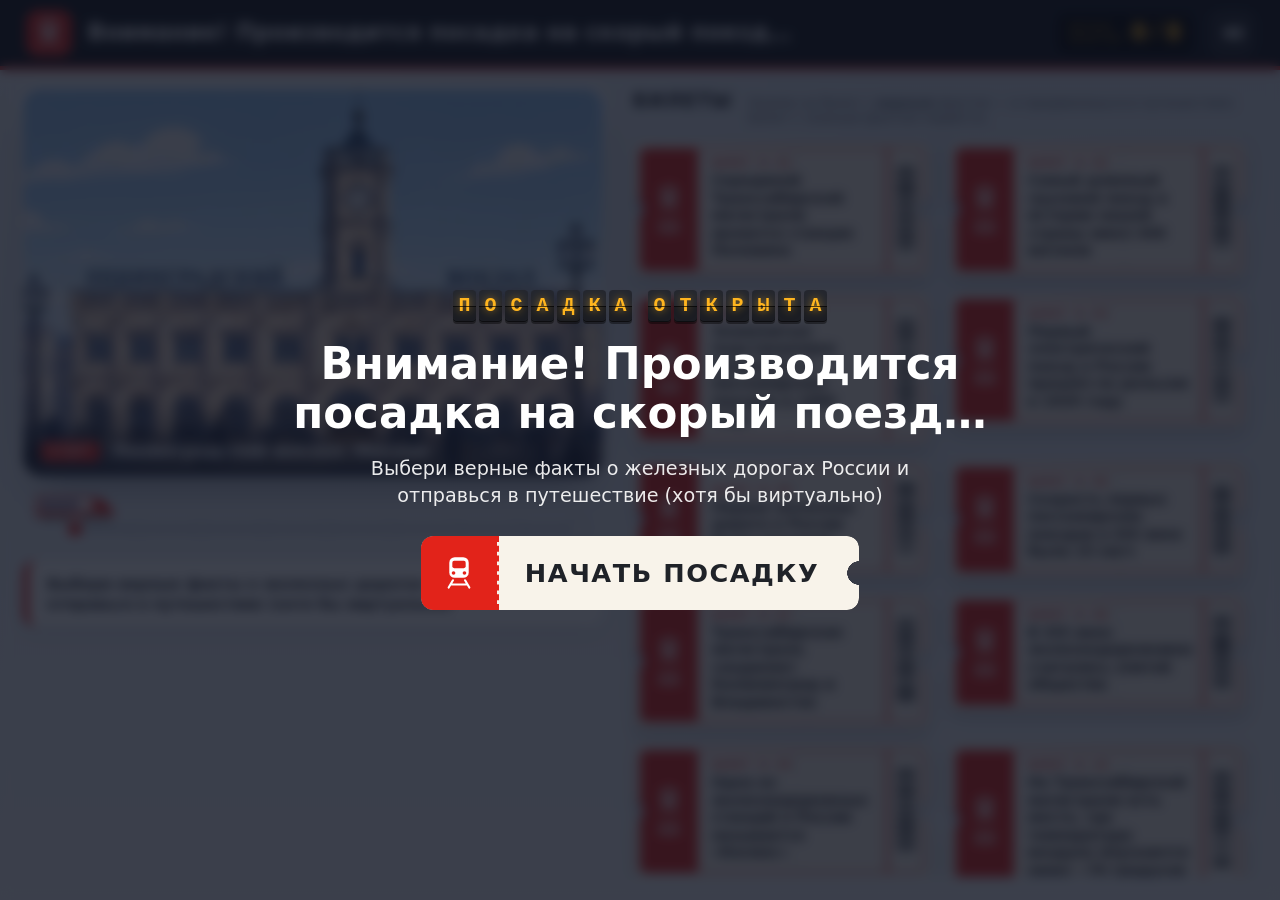
==== src/index.html @ a69aaaea "Интерактив «Внимание! Производится посадка на скорый поезд…» Co-Authored-By: Claude Opus 5.5 <norepl" ====
<!DOCTYPE html>
<html lang="ru">
<head>
<meta charset="utf-8">
<meta name="viewport" content="width=device-width, initial-scale=1, viewport-fit=cover">
<title>Посадка на скорый поезд</title>
<link rel="icon" href="data:image/svg+xml,%3Csvg xmlns='http://www.w3.org/2000/svg' viewBox='0 0 32 32'%3E%3Crect width='32' height='32' rx='7' fill='%23e2231a'/%3E%3Crect x='9' y='6' width='14' height='16' rx='4' fill='%23fff'/%3E%3Crect x='11' y='9' width='10' height='5' rx='1.5' fill='%23e2231a'/%3E%3Cpath d='M10 27l3-4h6l3 4' stroke='%23fff' stroke-width='2' fill='none'/%3E%3C/svg%3E">
<!--
  «Внимание! Производится посадка на скорый поезд…» — интерактив для «Разговоров о важном», СПО 2–4 курсы.
  Исходники: эта папка (src). Тексты фактов — в facts.js.
  Собрать один офлайн-файл: python build.py  →  ../index.html
-->
<link rel="stylesheet" href="style.css">
</head>
<body>

<!-- Иконки -->
<svg width="0" height="0" style="position:absolute" aria-hidden="true">
  <symbol id="i-train" viewBox="0 0 48 56">
    <rect x="8" y="2" width="32" height="34" rx="9" fill="currentColor"/>
    <rect x="13" y="8" width="22" height="12" rx="3" fill="var(--ico-cut, #e2231a)"/>
    <circle cx="15" cy="28" r="3" fill="var(--ico-cut, #e2231a)"/>
    <circle cx="33" cy="28" r="3" fill="var(--ico-cut, #e2231a)"/>
    <path d="M14 40 7 52M34 40l7 12M12 47h24" stroke="currentColor" stroke-width="3.5" stroke-linecap="round" fill="none"/>
  </symbol>
  <symbol id="i-loco" viewBox="0 0 120 40">
    <path d="M6 8h70c18 0 30 8 38 22v4H6z" fill="#fff" stroke="#e2231a" stroke-width="3"/>
    <path d="M86 9c10 2 18 8 23 17H86z" fill="#e2231a"/>
    <rect x="14" y="14" width="12" height="9" rx="2" fill="#284b8f"/>
    <rect x="32" y="14" width="12" height="9" rx="2" fill="#284b8f"/>
    <rect x="50" y="14" width="12" height="9" rx="2" fill="#284b8f"/>
    <path d="M6 28h108" stroke="#e2231a" stroke-width="4"/>
    <circle cx="24" cy="36" r="3.5" fill="#1f2228"/><circle cx="44" cy="36" r="3.5" fill="#1f2228"/>
    <circle cx="80" cy="36" r="3.5" fill="#1f2228"/><circle cx="100" cy="36" r="3.5" fill="#1f2228"/>
  </symbol>
  <symbol id="i-sound" viewBox="0 0 24 24">
    <path d="M4 9h4l5-4v14l-5-4H4z" fill="currentColor"/>
    <path class="wave" d="M16 8.5a5 5 0 0 1 0 7M18.5 6a8.5 8.5 0 0 1 0 12" stroke="currentColor" stroke-width="2" fill="none" stroke-linecap="round"/>
    <path class="cross" d="M16 9l6 6M22 9l-6 6" stroke="currentColor" stroke-width="2" stroke-linecap="round"/>
  </symbol>
</svg>

<header class="top">
  <div class="logo"><svg><use href="#i-train"/></svg></div>
  <h1 id="title"></h1>
  <div class="counter" aria-live="polite">
    <span class="counter-label">верных<br>билетов</span>
    <span class="counter-val"><b id="cnt">0</b><i>/</i><span id="total">8</span></span>
  </div>
  <button class="icon-btn" id="soundBtn" type="button" aria-label="Звук" aria-pressed="true"><svg><use href="#i-sound"/></svg></button>
</header>

<main class="layout">
  <section class="scene-col">
    <div class="scene" id="scene">
      <div class="frames" id="frames">
        <img src="img/kadr1.webp" alt="" class="on">
        <img src="img/kadr2.webp" alt="">
        <img src="img/kadr3.webp" alt="">
        <img src="img/kadr4.webp" alt="">
        <img src="img/kadr5.webp" alt="">
        <img src="img/kadr6.webp" alt="">
        <img src="img/kadr7.webp" alt="">
        <img src="img/kadr8.webp" alt="">
        <img src="img/kadr9.webp" alt="">
      </div>
      <div class="caption"><span class="cap-step" id="capStep">Кадр 1</span><span id="capText"></span></div>
    </div>

    <div class="route" aria-hidden="true">
      <div class="rail"><div class="rail-done" id="railDone"></div></div>
      <div class="stops" id="stops"></div>
      <svg class="loco" id="loco"><use href="#i-loco"/></svg>
    </div>

    <p class="task" id="task"></p>
  </section>

  <section class="tickets-col">
    <div class="tickets-head">
      <h2>Билеты</h2>
      <p>Нажми на билет с <b>верным</b> фактом — и продвинешься в путешествии. Билет с ложным фактом порвётся.</p>
    </div>
    <ul class="tickets" id="tickets"></ul>
  </section>
</main>

<!-- Стартовый экран -->
<div class="overlay start" id="start">
  <div class="start-card">
    <div class="board small" id="startBoard"></div>
    <h2 id="startTitle"></h2>
    <p id="startTask"></p>
    <button class="go-ticket" id="goBtn" type="button">
      <span class="go-stub"><svg><use href="#i-train"/></svg></span>
      <span class="go-text">Начать посадку</span>
    </button>
  </div>
</div>

<!-- Финал -->
<div class="overlay final" id="final" aria-hidden="true">
  <div class="final-inner">
    <div class="board" id="finalBoard"></div>
    <div class="final-pic"><img src="img/kadr9.webp" alt="Счастливого пути!"></div>
    <p class="final-text" id="finalText"></p>
    <div class="final-actions">
      <button class="btn ghost" id="revealBtn" type="button">Порвать оставшиеся ложные билеты</button>
      <button class="btn" id="againBtn" type="button">Пройти ещё раз</button>
    </div>
  </div>
</div>

<audio id="announce" src="audio/obyavlenie.mp3" preload="auto"></audio>

<script src="facts.js"></script>
<script src="app.js"></script>
</body>
</html>
---- src/style.css ----
/* ───────── Палитра ───────── */
:root {
  --red: #e2231a;
  --red-dark: #b3151a;
  --paper: #f8f3ea;
  --paper-edge: #ece4d6;
  --ink: #1f2228;
  --muted: #5b6270;
  --board: #15171c;
  --amber: #ffb51f;
  --green: #17955a;
  --blue: #284b8f;
  --bg1: #dde6f1;
  --bg2: #f4f6f9;
  --radius: 18px;
  --font: "Segoe UI", system-ui, -apple-system, Roboto, "Helvetica Neue", Arial, sans-serif;
  --mono: "Consolas", "Lucida Console", "Courier New", monospace;
}

* { box-sizing: border-box; }
html, body { margin: 0; height: 100%; }
body {
  font-family: var(--font);
  color: var(--ink);
  background:
    radial-gradient(1200px 600px at 15% 0%, #ffffffaa, transparent 60%),
    linear-gradient(180deg, var(--bg1), var(--bg2));
  -webkit-tap-highlight-color: transparent;
  overflow: hidden;
  display: flex;
  flex-direction: column;
  height: 100dvh;
}
button { font: inherit; color: inherit; }

/* ───────── Шапка-табло ───────── */
.top {
  flex: none;
  display: flex; align-items: center; gap: 16px;
  padding: 10px clamp(12px, 2vw, 28px);
  background: var(--board);
  color: #fff;
  box-shadow: 0 4px 0 var(--red);
  position: relative; z-index: 5;
}
.logo {
  flex: none; width: 46px; height: 46px; border-radius: 12px;
  background: var(--red); color: #fff; display: grid; place-items: center;
}
.logo svg { width: 26px; height: 30px; --ico-cut: var(--red); }
.top h1 {
  flex: 1; margin: 0;
  font-size: clamp(16px, 1.75vw, 28px); font-weight: 800; line-height: 1.15;
  letter-spacing: .01em;
}
.counter {
  flex: none; display: flex; align-items: center; gap: 10px;
  font-family: var(--mono); color: var(--amber);
  background: #000; border-radius: 10px; padding: 6px 12px;
  border: 1px solid #2c2f37;
}
.counter-label { font-size: 11px; line-height: 1.1; text-transform: uppercase; letter-spacing: .08em; opacity: .75; }
.counter-val { font-size: clamp(22px, 2vw, 32px); font-weight: 700; text-shadow: 0 0 10px #ffb51f88; }
.counter-val i { font-style: normal; opacity: .5; margin: 0 2px; }
.counter.bump .counter-val { animation: bump .5s; }
@keyframes bump { 40% { transform: scale(1.35); } }

.icon-btn {
  flex: none; width: 44px; height: 44px; border-radius: 12px;
  background: #ffffff14; border: 1px solid #ffffff22; color: #fff; cursor: pointer;
  display: grid; place-items: center;
}
.icon-btn svg { width: 24px; height: 24px; }
.icon-btn .cross { display: none; }
.icon-btn[aria-pressed="false"] .cross { display: inline; }
.icon-btn[aria-pressed="false"] .wave { display: none; }

/* ───────── Раскладка ───────── */
.layout {
  flex: 1; min-height: 0;
  display: grid;
  grid-template-columns: minmax(0, 48fr) minmax(0, 52fr);
  gap: clamp(14px, 2vw, 28px);
  padding: clamp(12px, 1.8vw, 26px);
}
.scene-col { display: flex; flex-direction: column; gap: 14px; min-height: 0; }
.tickets-col { display: flex; flex-direction: column; min-height: 0; }

/* ───────── Картинка ───────── */
.scene {
  position: relative; width: 100%; aspect-ratio: 3 / 2;
  border-radius: var(--radius); overflow: hidden;
  background: #9fb7d6;
  box-shadow: 0 18px 40px -16px #1d2a4a88, 0 0 0 6px #fff;
}
.frames img {
  position: absolute; inset: 0; width: 100%; height: 100%; object-fit: cover;
  opacity: 0; transition: opacity 1s ease;
  transform: scale(1.06);
}
.frames img.on { opacity: 1; animation: kenburns 14s ease-out forwards; }
@keyframes kenburns { from { transform: scale(1.06); } to { transform: scale(1.0) translate(0, -1%); } }
.scene.flash::after {
  content: ""; position: absolute; inset: 0; background: #fff;
  animation: flash .7s ease-out forwards; pointer-events: none;
}
@keyframes flash { from { opacity: .55; } to { opacity: 0; } }

.caption {
  position: absolute; left: 0; right: 0; bottom: 0;
  display: flex; align-items: center; gap: 12px;
  padding: 36px 18px 14px;
  background: linear-gradient(transparent, #0c1222d9);
  color: #fff; font-weight: 700; font-size: clamp(15px, 1.35vw, 22px);
}
.cap-step {
  flex: none; font-family: var(--mono); font-size: .75em; letter-spacing: .06em;
  background: var(--red); padding: 3px 8px; border-radius: 6px; text-transform: uppercase;
}
.caption.swap #capText { animation: capIn .6s ease-out; }
@keyframes capIn { from { opacity: 0; transform: translateY(10px); } }

/* ───────── Маршрут ───────── */
.route { position: relative; height: 54px; margin: 2px 24px 0 52px; flex: none; }
.rail {
  position: absolute; left: 0; right: 0; top: 34px; height: 6px; border-radius: 3px;
  background: repeating-linear-gradient(90deg, #b9c3d2 0 10px, #cfd7e2 10px 16px);
}
.rail-done {
  height: 100%; width: 0; border-radius: 3px; background: var(--red);
  transition: width 1s cubic-bezier(.5,0,.2,1);
}
.stops { position: absolute; left: 0; right: 0; top: 30px; height: 14px; }
.stop {
  position: absolute; top: 0; width: 14px; height: 14px; margin-left: -7px; border-radius: 50%;
  background: #fff; border: 3px solid #b9c3d2; transition: border-color .4s, background .4s, transform .4s;
}
.stop.done { border-color: var(--red); background: var(--red); }
.stop.end { width: 20px; height: 20px; margin-left: -10px; top: -3px; }
.loco {
  position: absolute; top: 0; left: 0; width: 84px; height: 28px;
  transform: translateX(-50%); transition: left 1s cubic-bezier(.5,0,.2,1);
  filter: drop-shadow(0 3px 2px #0003);
}
.loco.chug { animation: chug .25s 4; }
@keyframes chug { 50% { translate: 0 -2px; } }

.task {
  margin: 0; padding: 14px 18px; border-radius: 14px;
  background: #fff; box-shadow: 0 6px 18px -10px #1d2a4a55;
  font-size: clamp(14px, 1.15vw, 19px); line-height: 1.35; font-weight: 600;
  border-left: 6px solid var(--red);
}

/* ───────── Список билетов ───────── */
.tickets-head { flex: none; display: flex; align-items: baseline; gap: 16px; padding: 0 4px 10px; flex-wrap: wrap; }
.tickets-head h2 { margin: 0; font-size: clamp(18px, 1.5vw, 24px); font-weight: 800; text-transform: uppercase; letter-spacing: .06em; }
.tickets-head p { margin: 0; flex: 1; min-width: 220px; font-size: clamp(13px, 1vw, 16px); color: var(--muted); }

.tickets {
  list-style: none; margin: 0; padding: 6px 10px 20px 4px;
  overflow-y: auto; overflow-x: hidden; min-height: 0;
  display: grid; grid-template-columns: repeat(2, minmax(0, 1fr));
  gap: 14px 18px; align-content: start;
  scrollbar-width: thin;
}
.slot { display: flex; flex-direction: column; gap: 8px; animation: dealIn .5s backwards; }
@keyframes dealIn { from { opacity: 0; transform: translateY(16px) rotate(-1deg); } }

/* ───────── Билет ───────── */
.tk {
  position: relative; display: block; width: 100%;
  padding: 0; border: 0; background: none; cursor: pointer; text-align: left;
  filter: drop-shadow(0 6px 8px #1d2a4a2e) drop-shadow(0 1px 1px #1d2a4a33);
  transition: transform .18s ease;
  --notch: 11px;
}
.tk:hover:not(:disabled) { transform: translateY(-3px) rotate(-.4deg); }
.tk:active:not(:disabled) { transform: translateY(0) scale(.985); }
.tk:focus-visible { outline: 3px solid var(--blue); outline-offset: 4px; border-radius: 12px; }
.tk:disabled { cursor: default; }

.half { display: block; transition: transform .7s cubic-bezier(.2,.8,.3,1), opacity .7s; }
.half.b { position: absolute; inset: 0; }

.face {
  display: grid; grid-template-columns: 58px minmax(0, 1fr) 44px;
  min-height: 118px; height: 100%;
  background:
    radial-gradient(circle at 20% 10%, #fff8 0, transparent 40%),
    var(--paper);
  border-radius: 10px;
  -webkit-mask:
    radial-gradient(circle var(--notch) at 0 50%, #0000 97%, #000) left / 51% 100% no-repeat,
    radial-gradient(circle var(--notch) at 100% 50%, #0000 97%, #000) right / 51% 100% no-repeat;
          mask:
    radial-gradient(circle var(--notch) at 0 50%, #0000 97%, #000) left / 51% 100% no-repeat,
    radial-gradient(circle var(--notch) at 100% 50%, #0000 97%, #000) right / 51% 100% no-repeat;
  padding: 7px 0 7px 7px;
}
.stub {
  background: var(--red); color: #fff; border-radius: 6px 0 0 6px;
  display: flex; flex-direction: column; align-items: center; justify-content: center; gap: 8px;
}
.stub svg { width: 24px; height: 28px; --ico-cut: var(--red); }
.stub .lines { width: 22px; height: 12px; background: repeating-linear-gradient(180deg, #fff 0 2px, transparent 2px 5px); border-radius: 1px; }
.body {
  border: 1.5px solid var(--red); border-left: 0;
  padding: 8px 12px 10px 14px;
  display: flex; flex-direction: column; gap: 3px; justify-content: center;
}
.tk-no {
  font-family: var(--mono); font-size: 11px; letter-spacing: .14em; text-transform: uppercase;
  color: var(--red); font-weight: 700;
}
.tk-text { font-size: clamp(14px, 1.08vw, 18px); font-weight: 700; line-height: 1.25; color: var(--ink); }
.code {
  margin: 0 7px 0 0;
  border: 1.5px solid var(--red); border-left: 2px dashed var(--red); border-radius: 0 6px 6px 0;
  display: grid; place-items: center;
}
.code i {
  display: block; width: 18px; height: 70%;
  background: var(--bars, repeating-linear-gradient(180deg, #1f2228 0 2px, transparent 2px 4px, #1f2228 4px 7px, transparent 7px 9px));
  opacity: .85;
}

/* Штамп */
.stamp {
  position: absolute; z-index: 3; pointer-events: none;
  top: 50%; left: 54%;
  padding: 4px 14px; border-radius: 10px;
  font-family: var(--mono); font-weight: 800; font-size: clamp(16px, 1.4vw, 22px); letter-spacing: .12em;
  border: 3px solid currentColor; text-transform: uppercase;
  background: #fffffff0; box-shadow: 0 0 0 3px #fffffff0;
  transform: translate(-50%, -50%) rotate(-12deg) scale(2.4); opacity: 0;
}
.stamp.ok { color: var(--green); top: 24%; left: 82%; font-size: clamp(13px, 1.1vw, 18px); background: #ffffffd9; box-shadow: 0 0 0 3px #ffffffd9; }
.stamp.bad { color: var(--red-dark); left: 30%; }
.tk.is-ok .stamp.ok { animation: stampIn .35s cubic-bezier(.3,1.6,.5,1) forwards; }
@keyframes stampIn { to { transform: translate(-50%, -50%) rotate(-12deg) scale(1); opacity: 1; } }

.tk.is-ok .face { background: #f3f8f1; }
.tk.is-ok { filter: drop-shadow(0 0 0 transparent) drop-shadow(0 2px 4px #17955a44); }

/* Разрыв */
.tk.shake { animation: shake .35s; }
@keyframes shake { 20% { transform: translateX(-5px) rotate(-1deg); } 40% { transform: translateX(5px) rotate(1deg); } 60% { transform: translateX(-3px); } 80% { transform: translateX(3px); } }
.tk.is-torn .half.a { transform: translate(-14px, 6px) rotate(-4deg); }
.tk.is-torn .half.b { transform: translate(16px, 12px) rotate(5deg); }
.tk.is-torn .half { opacity: .72; }
.tk.is-torn .face { filter: grayscale(.55) sepia(.15); }
.tk.is-torn .stamp.bad { animation: stampIn .35s .45s cubic-bezier(.3,1.6,.5,1) forwards; }
.tk.is-torn { filter: drop-shadow(0 3px 3px #1d2a4a22); }

/* Пояснение под билетом */
.note {
  margin: 4px 6px 0; padding: 10px 14px; border-radius: 12px;
  font-size: clamp(13px, 1vw, 16px); line-height: 1.35; font-weight: 600;
  animation: noteIn .45s .25s backwards;
}
.note b { display: block; font-size: .8em; text-transform: uppercase; letter-spacing: .1em; margin-bottom: 2px; }
.note.ok { background: #e3f4ea; color: #0f5a37; border-left: 5px solid var(--green); }
.note.bad { background: #fdeaea; color: #7a1014; border-left: 5px solid var(--red); margin-top: 14px; }
@keyframes noteIn { from { opacity: 0; transform: translateY(-8px); } }

/* Летящий билетик */
.fly {
  position: fixed; z-index: 50; pointer-events: none; border-radius: 10px;
  background: linear-gradient(90deg, var(--red) 0 16%, var(--paper) 16%);
  box-shadow: 0 10px 30px #0005;
}

/* ───────── Табло (буквы-перевёртыши) ───────── */
.board { display: flex; flex-wrap: wrap; justify-content: center; gap: 6px .8em; }
.board .word { display: flex; gap: 3px; }
.board .ch {
  position: relative; width: 1.15em; height: 1.6em; line-height: 1.6em; text-align: center;
  font-family: var(--mono); font-weight: 700; color: var(--amber);
  background: linear-gradient(#24272f 50%, #1b1d23 50%);
  border-radius: 4px; box-shadow: inset 0 -1px 0 #0008, 0 2px 0 #0006;
  text-shadow: 0 0 8px #ffb51f99;
}
.board .ch::after { content: ""; position: absolute; left: 0; right: 0; top: 50%; height: 1px; background: #000a; }
.board .ch.white { color: #fff; text-shadow: 0 0 8px #fff6; }
.board .ch.tick { animation: tick .08s; }
@keyframes tick { 50% { transform: scaleY(.6); } }

/* ───────── Оверлеи ───────── */
.overlay {
  position: fixed; inset: 0; z-index: 40;
  display: grid; place-items: center; padding: 20px;
  transition: opacity .6s, visibility .6s;
}
.overlay.hide { opacity: 0; visibility: hidden; pointer-events: none; }

.start { background: #0d1220cc; backdrop-filter: blur(6px); }
.start-card {
  width: min(760px, 100%); text-align: center; color: #fff;
  display: flex; flex-direction: column; align-items: center; gap: 18px;
}
.start-card .board { font-size: clamp(12px, 1.6vw, 20px); }
.start-card h2 { margin: 0; font-size: clamp(26px, 3.4vw, 46px); line-height: 1.12; font-weight: 800; }
.start-card p { margin: 0; font-size: clamp(16px, 1.5vw, 22px); line-height: 1.4; opacity: .9; max-width: 620px; }

.go-ticket {
  margin-top: 8px; display: flex; align-items: stretch; cursor: pointer;
  border: 0; padding: 0; background: var(--paper); border-radius: 12px; overflow: hidden;
  box-shadow: 0 10px 0 #0006; transition: transform .15s, box-shadow .15s;
  --notch: 12px;
  -webkit-mask: radial-gradient(circle var(--notch) at 100% 50%, #0000 97%, #000);
          mask: radial-gradient(circle var(--notch) at 100% 50%, #0000 97%, #000);
}
.go-ticket:hover { transform: translateY(-3px) rotate(-1deg); }
.go-ticket:active { transform: translateY(4px); }
.go-stub { background: var(--red); color: #fff; width: 76px; display: grid; place-items: center; }
.go-stub svg { width: 30px; height: 34px; --ico-cut: var(--red); }
.go-text {
  padding: 22px 40px 22px 26px; font-size: clamp(20px, 2vw, 28px); font-weight: 800; color: var(--ink);
  text-transform: uppercase; letter-spacing: .06em; border-left: 2px dashed var(--red);
}

.final { background: radial-gradient(circle at 50% 40%, #1b2440, #070a12 75%); color: #fff; }
.final-inner {
  width: min(1100px, 100%); max-height: 100%;
  display: flex; flex-direction: column; align-items: center; gap: clamp(12px, 2vh, 22px);
}
.final .board { font-size: clamp(14px, 2.2vw, 30px); }
.final-pic {
  width: min(100%, calc((100dvh - 330px) * 1.5)); min-width: 260px; aspect-ratio: 3 / 2;
  border-radius: 20px; overflow: hidden; box-shadow: 0 0 0 6px #fff, 0 30px 80px -10px #000;
  transform: scale(.9); opacity: 0; transition: transform 1.2s cubic-bezier(.2,.8,.2,1), opacity 1s;
}
.final.show .final-pic { transform: none; opacity: 1; }
.final-pic img { width: 100%; height: 100%; object-fit: cover; animation: kenburns 16s ease-out forwards; }
.final-text { margin: 0; font-size: clamp(16px, 1.6vw, 24px); font-weight: 700; text-align: center; opacity: 0; transition: opacity .8s 1.2s; }
.final.show .final-text { opacity: 1; }
.final-actions { display: flex; gap: 14px; flex-wrap: wrap; justify-content: center; opacity: 0; transition: opacity .8s 1.6s; }
.final.show .final-actions { opacity: 1; }

.btn {
  border: 0; cursor: pointer; border-radius: 14px; padding: 14px 24px;
  font-weight: 800; font-size: clamp(15px, 1.2vw, 19px);
  background: var(--red); color: #fff; box-shadow: 0 5px 0 var(--red-dark);
  transition: transform .1s, box-shadow .1s;
}
.btn:active { transform: translateY(4px); box-shadow: 0 1px 0 var(--red-dark); }
.btn.ghost { background: #ffffff1a; box-shadow: 0 5px 0 #0007; border: 1px solid #ffffff33; }

/* Искры в финале */
.spark {
  position: fixed; z-index: 41; pointer-events: none; width: 10px; height: 14px; border-radius: 2px;
  animation: fall linear forwards;
}
@keyframes fall { to { transform: translate(var(--dx), 110vh) rotate(var(--rot)); } }

/* ───────── Узкие экраны ───────── */
@media (max-width: 1100px) {
  .tickets { grid-template-columns: 1fr; }
}
@media (max-width: 820px) {
  body { overflow: auto; height: auto; min-height: 100dvh; }
  .layout { grid-template-columns: 1fr; }
  .scene-col { position: sticky; top: 0; z-index: 4; background: var(--bg1); margin: -12px -12px 0; padding: 10px 12px 4px; gap: 8px; box-shadow: 0 8px 12px -10px #1d2a4a55; }
  .scene { aspect-ratio: auto; height: min(32vh, calc((100vw - 24px) / 1.5)); }
  .go-text { padding: 18px 20px; }
  .go-stub { width: 60px; }
  .start-card { gap: 14px; }
  .task { display: none; }
  .tickets { overflow: visible; }
  .counter-label { display: none; }
  .top { gap: 10px; }
  .logo { display: none; }
  .route { height: 46px; }
  .rail { top: 30px; } .stops { top: 26px; }
  .loco { width: 66px; height: 22px; }
  .route { margin-left: 40px; }
}
@media (prefers-reduced-motion: reduce) {
  *, *::before, *::after { animation-duration: .01ms !important; transition-duration: .01ms !important; }
}
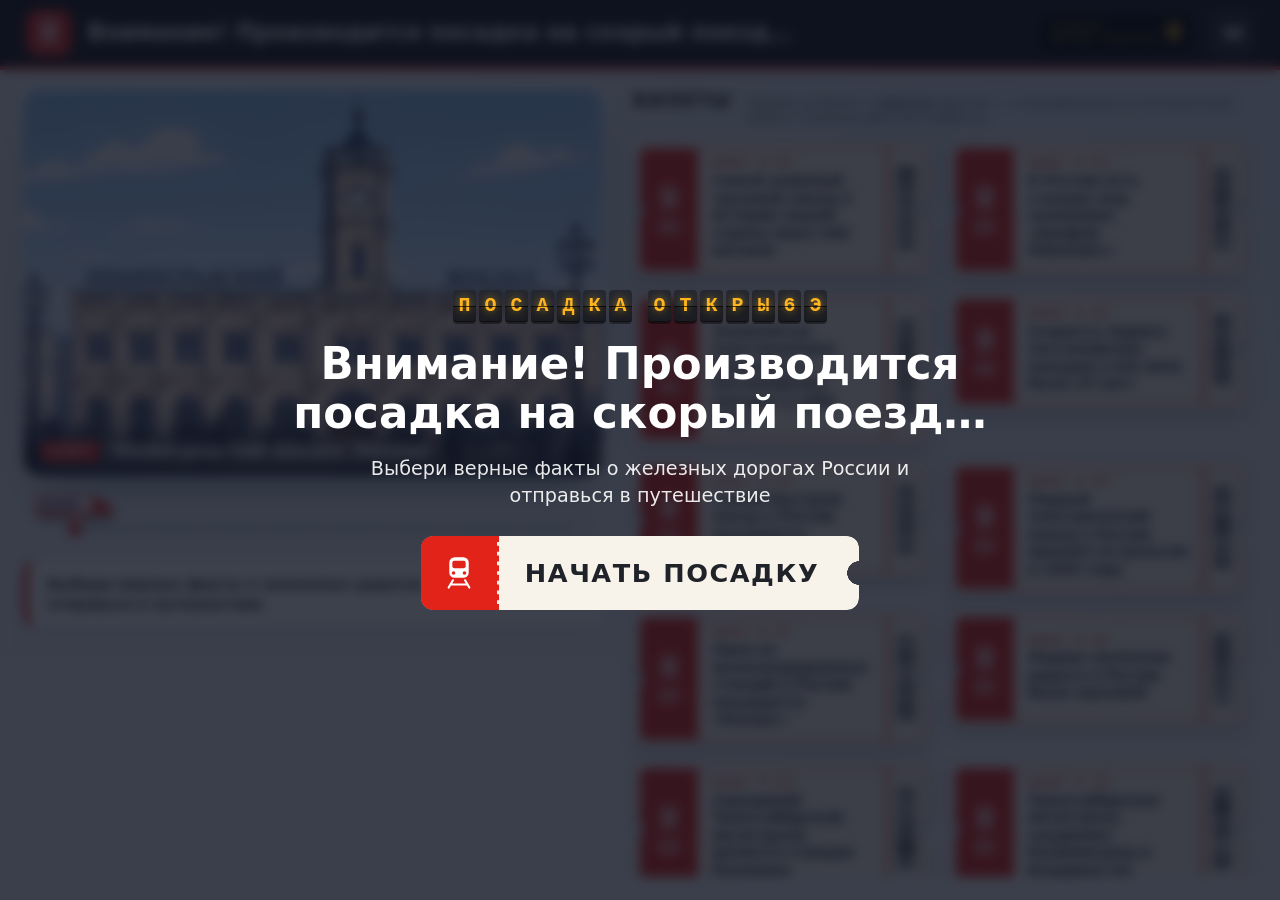
==== commit 5892a053: "Убрать подписи кадров после старта, общее число верных билетов и «(хотя бы виртуально)» Co-Authored-" ====
--- a/src/index.html
+++ b/src/index.html
@@ -44,8 +44,8 @@
   <div class="logo"><svg><use href="#i-train"/></svg></div>
   <h1 id="title"></h1>
   <div class="counter" aria-live="polite">
-    <span class="counter-label">верных<br>билетов</span>
-    <span class="counter-val"><b id="cnt">0</b><i>/</i><span id="total">8</span></span>
+    <span class="counter-label">найдено<br>верных билетов</span>
+    <span class="counter-val"><b id="cnt">0</b></span>
   </div>
   <button class="icon-btn" id="soundBtn" type="button" aria-label="Звук" aria-pressed="true"><svg><use href="#i-sound"/></svg></button>
 </header>
@@ -64,7 +64,7 @@
         <img src="img/kadr8.webp" alt="">
         <img src="img/kadr9.webp" alt="">
       </div>
-      <div class="caption"><span class="cap-step" id="capStep">Кадр 1</span><span id="capText"></span></div>
+      <div class="caption"><span class="cap-step" id="capStep">Старт</span><span id="capText"></span></div>
     </div>
 
     <div class="route" aria-hidden="true">
--- a/src/style.css
+++ b/src/style.css
@@ -61,7 +61,7 @@
 }
 .counter-label { font-size: 11px; line-height: 1.1; text-transform: uppercase; letter-spacing: .08em; opacity: .75; }
 .counter-val { font-size: clamp(22px, 2vw, 32px); font-weight: 700; text-shadow: 0 0 10px #ffb51f88; }
-.counter-val i { font-style: normal; opacity: .5; margin: 0 2px; }
+.caption[hidden], .cap-step[hidden] { display: none; }
 .counter.bump .counter-val { animation: bump .5s; }
 @keyframes bump { 40% { transform: scale(1.35); } }
 
@@ -368,7 +368,7 @@
   .start-card { gap: 14px; }
   .task { display: none; }
   .tickets { overflow: visible; }
-  .counter-label { display: none; }
+  .counter-label { font-size: 9px; }
   .top { gap: 10px; }
   .logo { display: none; }
   .route { height: 46px; }
